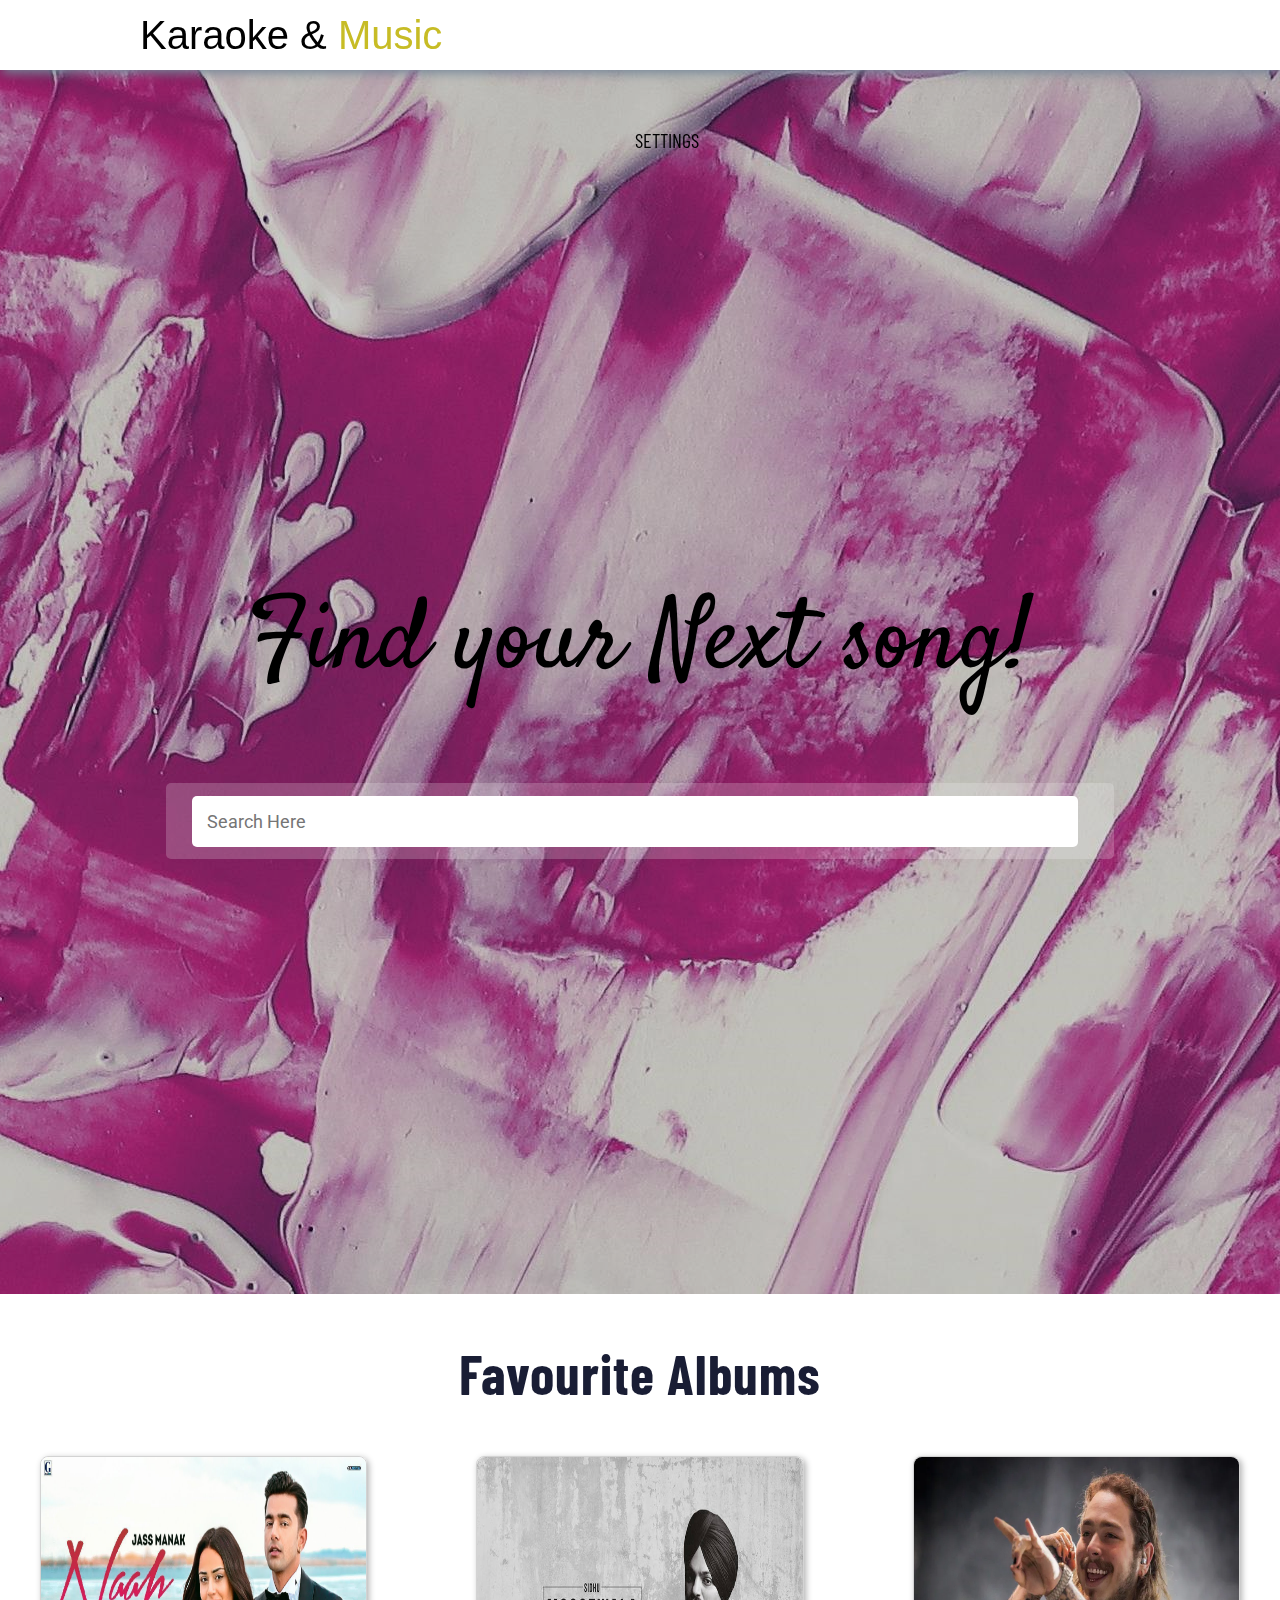
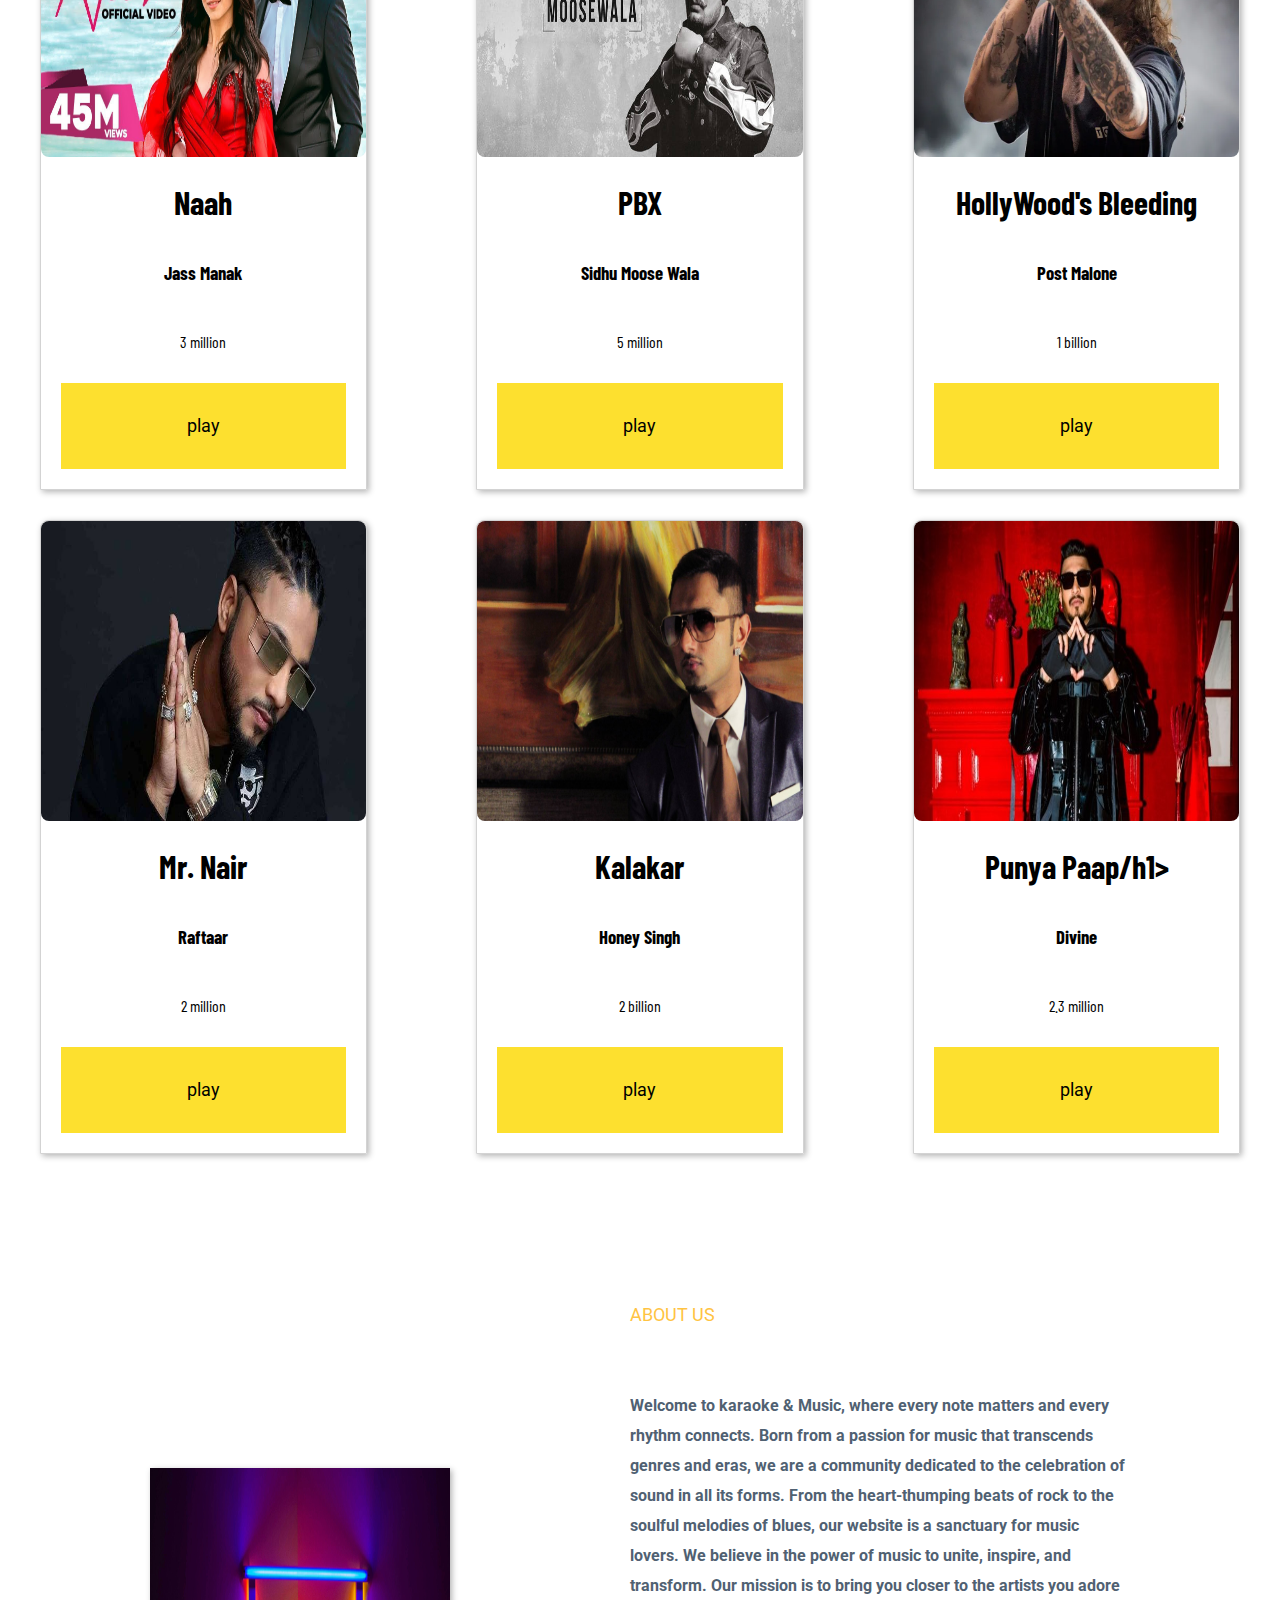
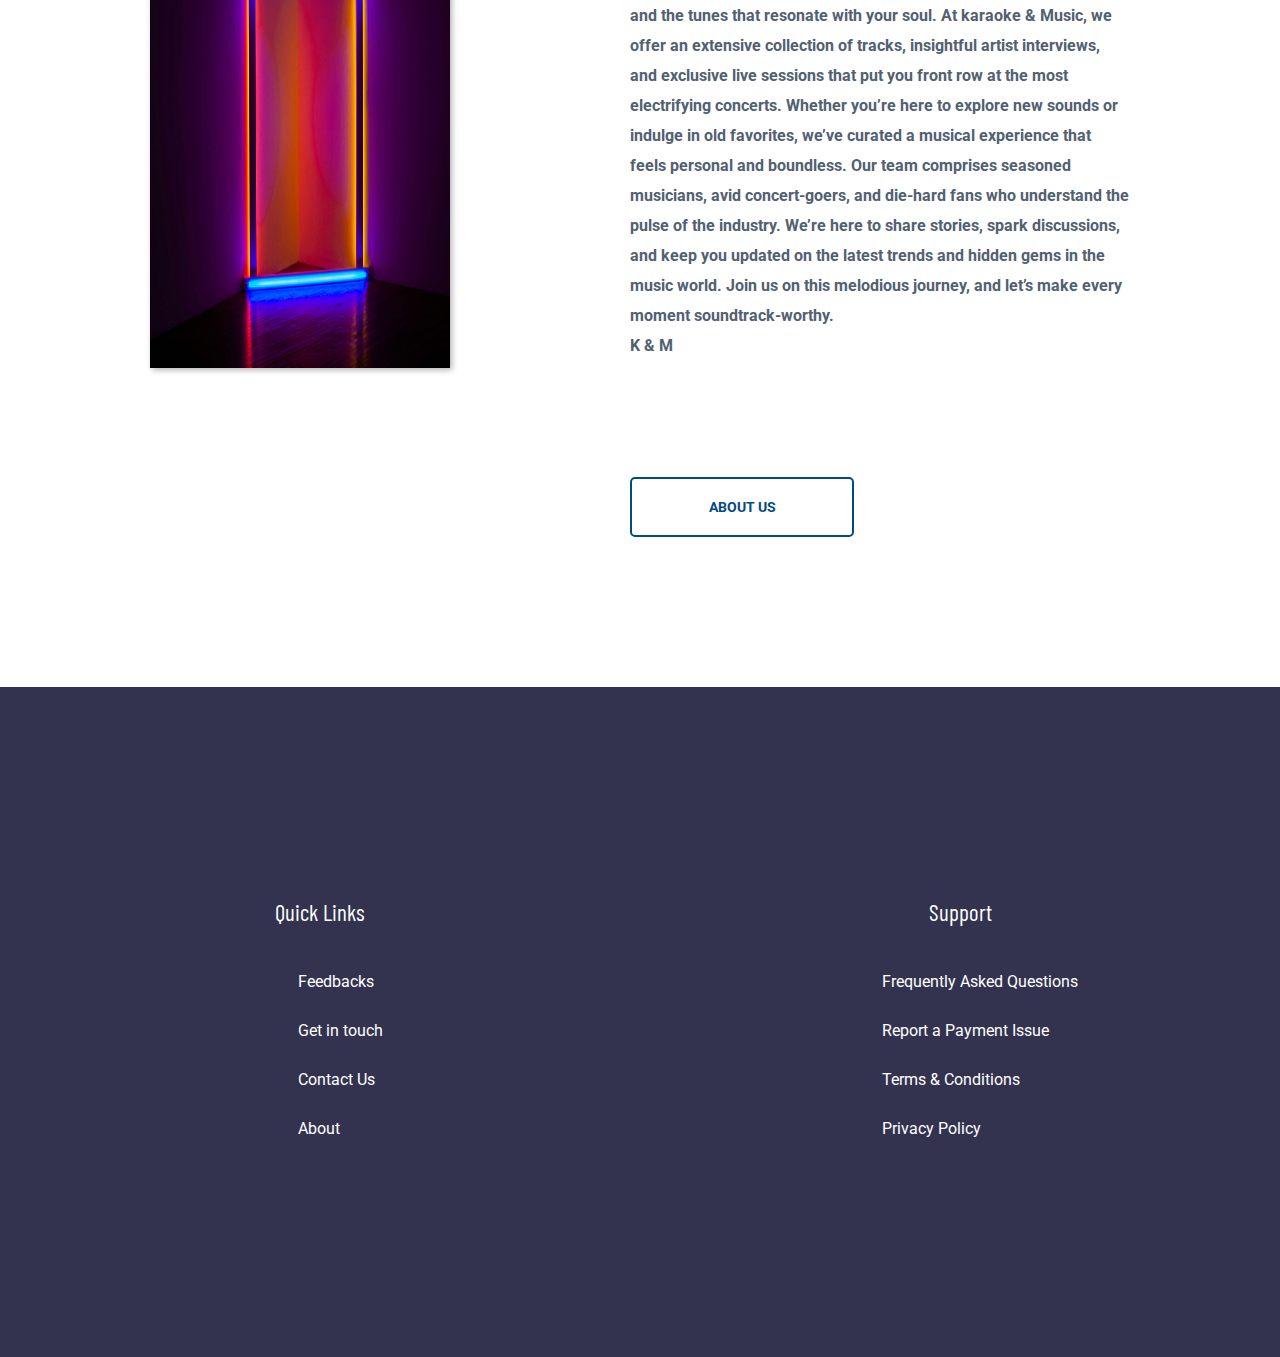
==== index.html @ b6ee7fc0 "Add files via upload" ====
<!-- our wesite code -->
<!DOCTYPE html>
<html lang="en">

<head>
  <meta charset="UTF-8" />
  <meta http-equiv="X-UA-Compatible" content="IE=edge" />
  <meta name="viewport" content="width=device-width, initial-scale=1.0" />
  <link rel="stylesheet" href="style.css" />
  <title>karaoke & Music</title>
</head>

<body>
    
  <!--===========Nav Bar=================-->
  <section class="nav-bar">
    <div class="logo"><span id="ayush">Karaoke & </span><span id="HERO">Music</span></div>
    <ul class="menu">
      <li><a href="#">HOME</a></li>
      <li><a href="#">YOUR LIBRARY</a></li>
      <li><a href="#">Settings</a></li>
    </ul>
  </section>
  <!--===============Banner================-->
  <section class="banner">
    <img src="2.jpg" alt="image">
    <div class="banner-text-item">
      <div class="banner-heading">
        <h1>Find your Next song!</h1>
      </div>
      <form class="form">
        <input type="text" list="mylist" placeholder="Search Here">
        <datalist id="mylist">
          <option>Jass Manak</option>
          <option>Post Malon</option>
          <option>Justin Biber</option>
          <option>Honey Singh</option>
          <option>Raftaar</option>
          <option>Divine</option>
          <option>Sonu Nigam</option>
        </datalist>
        <!-- <input type="date" class="date">
        <a href="#" class="book">book</a> -->
      </form>
    </div>
  </section>


        <!--==============Albums===================-->
        <section class="Albums">
            <div class="Albums-text">
                <!-- <small>favourite Albums</small> -->
                <h2>Favourite Albums</h2>
            </div>

            <div class="cards">
                <div class="card">
                    <div class="zoom-img">
                        <div class="img-card">
                            <img
                                src="jaassi.jpg">
                        </div>
                    </div>

                    <div class="text">
                        
                        <h1>Naah</h1>
                        <h3>Jass Manak</h3>
                        <p class="time">3 million</p>
                        <div class="card-box">
                            <p class="play">play</p>
                        
                        </div>
                    </div>

                </div>
                <div class="card">
                    <div class="zoom-img">
                        <div class="img-card">
                            <img src="sidhu.jpg">
                        </div>
                    </div>

                    <div class="text">
                    
                      <h1>PBX</h1>
                      <h3>Sidhu Moose Wala</h3>
                      <p class="time">5 million</p>
                      <div class="card-box">
                          <p class="play">play</p>
                        
                      </div>
                  </div>

                </div>
                <div class="card">
                    <div class="zoom-img">
                        <div class="img-card">
                            <img src="post.jpg">
                        </div>
                    </div>

                    <div class="text">
                    
                      <h1>HollyWood's Bleeding</h1>
                      <h3>Post Malone</h3>
                      <p class="time">1 billion</p>
                      <div class="card-box">
                          <p class="play">play</p>
                        
                      </div>
                  </div>

                </div>
                <div class="card">
                    <div class="zoom-img">
                        <div class="img-card">
                            <img
                                src="raftaar.jpg">
                        </div>
                    </div>

                    <div class="text">
                    
                      <h1>Mr. Nair</h1>
                      <h3>Raftaar</h3>
                      <p class="time">2 million</p>
                      <div class="card-box">
                          <p class="play">play</p>
                        
                      </div>
                  </div>

                </div>
                <div class="card">
                    <div class="zoom-img">
                        <div class="img-card">
                            <img src="honey.jpg">
                        </div>
                    </div>

                    <div class="text">
                    
                      <h1>Kalakar</h1>
                      <h3>Honey Singh</h3>
                      <p class="time">2 billion</p>
                      <div class="card-box">
                          <p class="play">play</p>
                        
                      </div>
                  </div>

                </div>
                <div class="card">
                    <div class="zoom-img">
                        <div class="img-card">
                            <img src="divine.jpg">
                        </div>
                    </div>

                    <div class="text">
                    
                      <h1>Punya Paap/h1>
                      <h3>Divine</h3>
                      <p class="time">2.3 million</p>
                      <div class="card-box">
                          <p class="play">play</p>
                        
                      </div>
                  </div>
                    </div>
                </div>
            </div>
        </section>
        <!--===========About Us===============-->
        <section class="about">
            <div class="about-img">
                <img src="about.jpg">
            </div>
            <div class="about-text">
                <small>ABOUT US</small>
                <!-- <h2>THANKS TO VISIT OUR SITE</h2> -->
                <p> Welcome to karaoke & Music, where every note matters and every rhythm connects. Born from a passion for music that transcends genres and eras, we are a community dedicated to the celebration of sound in all its forms.

                  From the heart-thumping beats of rock to the soulful melodies of blues, our website is a sanctuary for music lovers. We believe in the power of music to unite, inspire, and transform. Our mission is to bring you closer to the artists you adore and the tunes that resonate with your soul.
                  
                  At karaoke & Music, we offer an extensive collection of tracks, insightful artist interviews, and exclusive live sessions that put you front row at the most electrifying concerts. Whether you’re here to explore new sounds or indulge in old favorites, we’ve curated a musical experience that feels personal and boundless.
                  
                  Our team comprises seasoned musicians, avid concert-goers, and die-hard fans who understand the pulse of the industry. We’re here to share stories, spark discussions, and keep you updated on the latest trends and hidden gems in the music world.
                  
                  Join us on this melodious journey, and let’s make every moment soundtrack-worthy.<br>
                    K & M
                    </p>

                <!-- <label><input type="checkbox" checked>Lorem ipsum dolor sit amet</label>
                <label><input type="checkbox" checked>consectetur adipisicing elit</label>
                <label><input type="checkbox" checked>Architecto atque consequuntur</label>
                <label><input type="checkbox" checked>cupiditate doloremque ducimus</label> -->
                <a href="#">ABOUT US</a>
            </div>
        </section>

        <!--===========Footer=================-->
        <div class="footer">
            <div class="links">
                <h3>Quick Links</h3>
                <ul>
                    <li>Feedbacks</li>
                    <li>Get in touch</li>
                    <li>Contact Us</li>
                    <li>About</li>
                </ul>
            </div>
            <!-- <div class="links">
                <h3>New Products</h3>
                <ul>
                    <li>Woman Cloth</li>
                    <li>Fashion Accessories</li>
                    <li>Man Accessories</li>
                    <li>Rubber made Toys</li>
                </ul>
            </div> -->
            <div class="links">
                <h3>Support</h3>
                <ul>
                    <li>Frequently Asked Questions</li>
                    <li>Report a Payment Issue</li>
                    <li>Terms & Conditions</li>
                    <li>Privacy Policy</li>
                </ul>
            </div>
        </div>
    

</html>
</body>

</html>
---- style.css ----
/* our website code */
@import url("https://fonts.googleapis.com/css2?family=Barlow+Condensed:wght@500&display=swap");
@import url("https://fonts.googleapis.com/css2?family=Satisfy&display=swap");
@import url("https://fonts.googleapis.com/css2?family=Roboto:wght@300&display=swap");


body,
html {
  margin: 0;
  padding: 0;

}

/*------------------------Scroll Bar-----------------------*/
::-webkit-scrollbar {
  width: 15px;
  overflow-x:hidden;
}

::-webkit-scrollbar-track {
  box-shadow: inset 0 0 5px grey;
  border-radius: 15px;
  
}

::-webkit-scrollbar-thumb {
  background-color: #9e9d98;
  border-radius: 10px;
  overflow-x:hidden;
  
}
html, body {
  max-width: 100%;
  overflow-x: hidden;
}

::-webkit-scrollbar-thumb:hover {
  background-color: #fde02f;
}

/*========================Nav Bar=========================*/
.nav-bar {
  display: flex;
  /* flex-flow: row wrap; */
  width: 100%;
  height: 70px;
  background-color: #fff;
  box-shadow: 3px 3px 10px lightslategray;
/* justify-content: center; */
  position: sticky;
  top: 0;
  z-index: 1;  align-items: center;
  /* margin:20px; */
  /* padding: 0px 50px; */
}

.logo {
  /* flex: 1; */
  font-size: 40px;
  padding: 40px;
  margin-left: 100px;
  font-family: sans-serif;
}

ul.menu {
  flex: 1;
  display: flex;
  flex-flow: row wrap;
}

.menu li {
  /* flex: 1; */
  list-style-type: none;
  font-size: 20px;
  font-family: "Barlow Condensed";
  text-align: center;
  margin: 0px 20px;
  padding:93px;
}

.menu li a {
  text-decoration: none;
  color: #000;
  text-transform: uppercase;
}

.menu li a:hover {
  color: rgb(185, 188, 16);
  text-decoration: underline;
}

/*=============================Banner=============================*/
.banner {
  background-image: url("2.jpg");
  background-size: cover;
  background-repeat: no-repeat;
  background-position: center;
  /*overflow: hidden;*/
  width: 100%;
  height: auto;
  text-align: center;
  position: relative;
  display: flex;
  justify-content: center;
  align-items: center;
}

.banner::before {
  content: "";
  position: absolute;
  display: block;
  top: 0;
  left: 0;
  bottom: 0;
  right: 0;
  background-color: rgba(0, 0, 0, 0.2);
  /*background-size: 100%;*/
}

.banner-text-item {
  position: absolute;
  width: 100%;
  text-align: center;
  display: flex;
  flex-flow: column wrap;
  justify-content: center;
  align-items: center;
}

.banner-heading {
  flex: 1;
}

.banner-heading h1 {
  font-size: 100px;
  font-weight: normal;
  color:black;
  font-family: Satisfy;
}

.banner-text-item .form {
  flex: 1;
  display: flex;
  flex-flow: row wrap;
  justify-content: center;
  align-items: center;
  background-color: rgba(255, 255, 255, 0.2);
  border-radius: 5px;
  width: 70%;
  padding: 1% 2%;
}

.banner-text-item input,
.banner-text-item .date,
.banner-text-item .book {
  padding: 15px;
  margin-right: 10px;
  font-size: 18px;
  font-family: Roboto;
  border-radius: 5px;
  outline: 0;
  border: none;
}

.banner-text-item input {
  width: 50%;
  flex: 2;
}

.banner-text-item .date {
  width: 20%;
  flex: 1;
}

.banner-text-item .book {
  width: 20%;
  flex: 1;
}

.banner-text-item .book {
  text-decoration: none;
  color: #000;
  text-transform: uppercase;
  padding: 15px;
  cursor: pointer;
  background-color: #fde02f;
  font-size: 16px;
  font-weight: normal;
  font-family: "Barlow Condensed";
  width: 20%;
}

/*===========================Services===========================
.services {
  float:inline-end;
  display: flex;
  flex-flow: row;
  align-items: center;
  justify-content: center;
  border-radius: 30px;
}

.service-item {
  flex: 1;
  padding: 50px 10px;
  border: lightcyan solid 1px;
  text-align: center;
  margin: 180px 50px;
  transition: all 1s;
  display: flex;
  flex-flow: column;
  align-items: center;
  justify-content: center;
}

.service-item:hover {
  box-shadow: 3px 3px 20px lightsteelblue;
}

.service-item h2 {
  font-family: Barlow Condensed;
  font-size: 18px;
  width: 120px;
  color: #001f38;
  flex: 1;
}

.service-item img {
  width: 60px;
  height: 60px;
  flex: 1;
}*/

/*=============================Music===============================*/
.Albums-text {
  text-align: center;
  margin-bottom: 50px;
}

/* .Albums-text small {
  font-family: Roboto;
  color: #ffc342;
  font-size: 15px;
  font-weight: bolder;
} */

.Albums-text h2 {
  font-family: Barlow Condensed;
  font-size: 55px;
  color: #191d34;
  letter-spacing: 1px;
}

.cards {
  display: grid;
  grid-template-columns: repeat(3, 1fr);
  grid-template-rows: repeat(2, 1fr);
  grid-gap: 30px;
  align-items: center;
  justify-items: center;
  text-align: center;
}

.card {
  border: 1px solid lightgray;
  box-shadow: 2px 2px 6px 0 rgba(0, 0, 0, 0.3);
  border-top-left-radius: 8px;
  border-top-right-radius: 8px;
  width: 80%;
  height: auto;
}

.card img {
  max-width: 100%;
  height: 300px;
  border-radius: 8px;
  cursor: pointer;
}

.cards .text {
  padding: 20px;
  font-family: Barlow Condensed;
  line-height: 50px;
}

.cards .card-box {
  display: flex;
  flex-flow: row;
  background-color: #fde02f;
  font-size: 18px;
  font-family: Roboto;
  align-items: center;
  justify-content: center;
  text-align: center;
}

.cards .time {
  flex: 1;
}

.cards .location {
  flex: 2;
}

.cards .cost {
  color: #4cafad;
  font-size: 20px;
}

/*------------Zoom in Photos--------------*/
.zoom-img {
  float: left;
  position: relative;
  width: 100%;
  height: 320px;
  overflow: hidden;
}

.zoom-img .img-card {
  position: absolute;
  overflow: hidden;
}

.img-card img {
  -webkit-transition: 0.8s ease;
  transition: 0.8s ease;
}

.card:hover .zoom-img img {
  -webkit-transform: scale(1.1);
  transform: scale(1.1);
}

/*=========================About Us=========================*/
.about {
  display: flex;
  flex-flow: row wrap;
  align-items: center;
  justify-content: center;
  padding: 150px;
}

.about-img {
  flex: 1;
}

.about-img img {
  width: 500px;
  height: 700px;
  box-shadow: 2px 2px 6px 0 rgba(0, 0, 0, 0.3);
}

.about-text {
  flex: 1;
  /*width: 100px;*/
  display: flex;
  flex-flow: column wrap;
}

.about-text small,
.about-text p,
.about-text input,
.about-text a {
  flex: 1;
  font-family: Roboto;
}

.about-text small {
  color: #ffc342;
  font-size: 18px;
}

.about-text h2 {
  flex: 1;
  font-family: Barlow Condensed;
  font-size: 60px;
  color: #191d34;
  width: 450px;
}

.about-text label {
  padding-bottom: 10px;
  color: #506172;
  font-weight: bolder;
  font-family: Roboto;
  letter-spacing: 1px;
}

.about-text p {
  width: 500px;
  line-height: 30px;
  color: #506172;
  font-weight: bolder;
  padding: 50px 0;
}

.about-text a {
  background-color: #fff;
  border: 2px solid #014b85;
  text-decoration: none;
  border-radius: 5px;
  width: 180px;
  padding: 20px;
  text-align: center;
  margin-top: 50px;
  color: #014b85;
  font-weight: bolder;
  font-size: 14px;
}

.about-text a:hover {
  background-color: #014b85;
  color: #fff;
}

/*===============Footer===================*/
.footer {
  background-image: url("https://res.cloudinary.com/dxssqb6l8/image/upload/v1605293781/pine-tree_mq2sgp.jpg");
  background-size: cover;
  background-repeat: no-repeat;
  background-position: center;
  width: 100%;
  height: 670px;
  position: relative;
  display: flex;
  flex-flow: row wrap;
  justify-content: center;
  align-items: center;
}

.footer::before {
  position: absolute;
  content: "";
  display: block;
  background-color: rgba(0, 0, 36, 0.8);
  top: 0;
  left: 0;
  bottom: 0;
  right: 0;
}

.footer .links {
  position: relative;
  color: #fff;
  flex: 1;
  display: flex;
  flex-flow: column;
  justify-content: center;
  align-items: center;
}

.links ul {
  list-style-type: none;
}

.links h3 {
  font-family: Barlow Condensed;
  font-weight: normal;
  font-size: 23px;
  margin-bottom: 15px;
}

.links li {
  font-family: Roboto;
  cursor: pointer;
  padding: 15px 0;
}

.links li:hover {
  color: #ffa801;
}

/*==========================Responsive=============================*/
@media all and (max-width: 1172px) {
  .banner-text-item .form {
    display: flex;
    flex-flow: column;
    justify-content: center;
    align-items: center;
    width: 50%;
  }

  .banner-text-item .form input,
  .banner-text-item .form .date,
  .banner-text-item .form a {
    flex: 1;
    margin-bottom: 5px;
    font-size: 14px;
  }

  .banner-text-item .form input {
    width: 60%;
  }

  .banner-text-item .form .date {
    width: 30%;
  }

  .banner-text-item .form .book {
    width: 10%;
    font-size: 14px;
  }

  .banner-heading h1 {
    font-size: 60px;
  }
}

@media all and (max-width: 1414px) {
  .banner-text-item .form input {
    width: 40%;
  }

  .banner-text-item .form .date {
    width: 30%;
  }

  .banner-text-item .form .book {
    width: 20%;
    font-size: 14px;
  }
}

@media all and (max-width: 942px) {
  .nav-bar {
    display: flex;
    flex-flow: column wrap;
    justify-content: center;
    align-items: center;
    width: 100%;
    height: auto;
    text-align: center;
    position: static;
  }

  .logo {
    flex: 1;
    font-size: 30px;
    margin: 10px auto;
    font-family: Satisfy;
    color: #fde02f;
  }

  .nav-bar ul {
    display: none;
  }

  .nav-bar ul li {
    flex: 1;
    margin-bottom: 5px;
    font-size: 14px;
  }

  .services {
    display: flex;
    flex-flow: column wrap;
  }

  .services .service-item {
    flex: 1;
    margin-bottom: -130px;
    width: 400px;
  }

  .places-text {
    margin-top: 200px;
  }
}

@media all and (max-width: 928px) {
  .banner .form input,
  a {
    font-size: 12px;
  }
}

@media all and (max-width: 1173px) {
  .banner .form {
    background-color: transparent;
  }
}

@media all and (max-width: 1194px) {
  .places .card-box p {
    font-size: 14px;
  }
}

@media all and (max-width: 1086px) {
  .places .cards .text {
    line-height: 40px;
  }

  .cards .text .h2 {
    font-size: 12px;
  }

  .cards .img-card img {
    height: 260px;
  }
}

@media all and (max-width: 974px) {
  .cards {
    display: grid;
    grid-template-columns: repeat(1, 1fr);
    grid-template-rows: repeat(6, 1fr);
    grid-gap: 20px;
  }

  .card {
    width: 300px;
    height: 500px;
    margin: auto;
  }

  .cards .text {
    padding: 5px;
    font-family: Barlow Condensed;
  }
}

@media all and (max-width: 1334px) {
  .about-img img {
    width: 300px;
    height: 500px;
  }
}

@media all and (max-width: 1116px) {
  .about {
    display: flex;
    flex-flow: column wrap;
    justify-content: center;
    align-items: center;
  }

  .about-img {
    flex: 1;
    margin-bottom: 20px;
  }

  .about-text {
    flex: 1;
    margin: auto;
    text-align: center;
    display: flex;
    flex-flow: column;
    justify-content: center;
    align-items: center;
  }

  .about-text h2 {
    font-size: 35px;
  }

  .about-img img {
    width: 400px;
    height: 400px;
  }
}

@media all and (max-width: 708px) {
  .footer {
    width: 100%;
    height: 670px;
    position: relative;
    display: flex;
    flex-flow: column wrap;
    justify-content: center;
    align-items: center;
  }
}
#ajay{
  color: black;
}

#HERO{
  color: rgb(199, 188, 37);
}
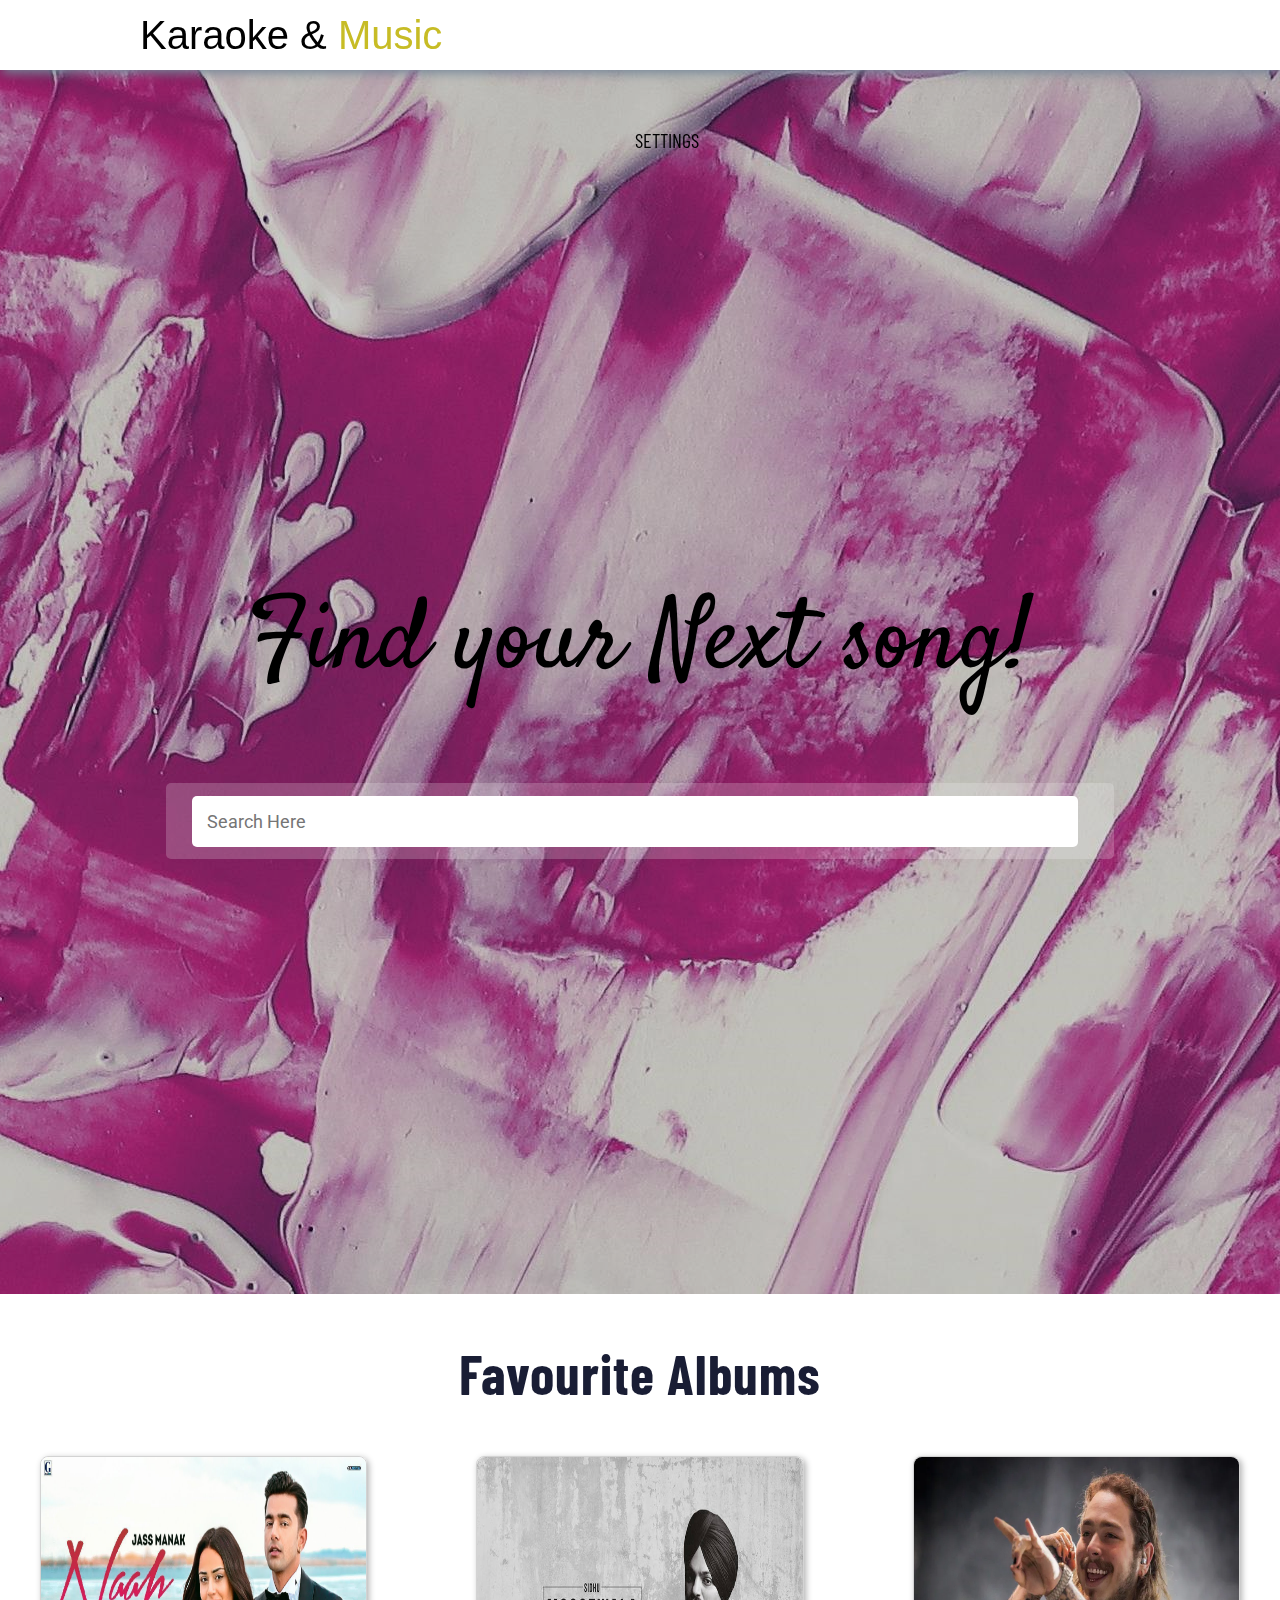
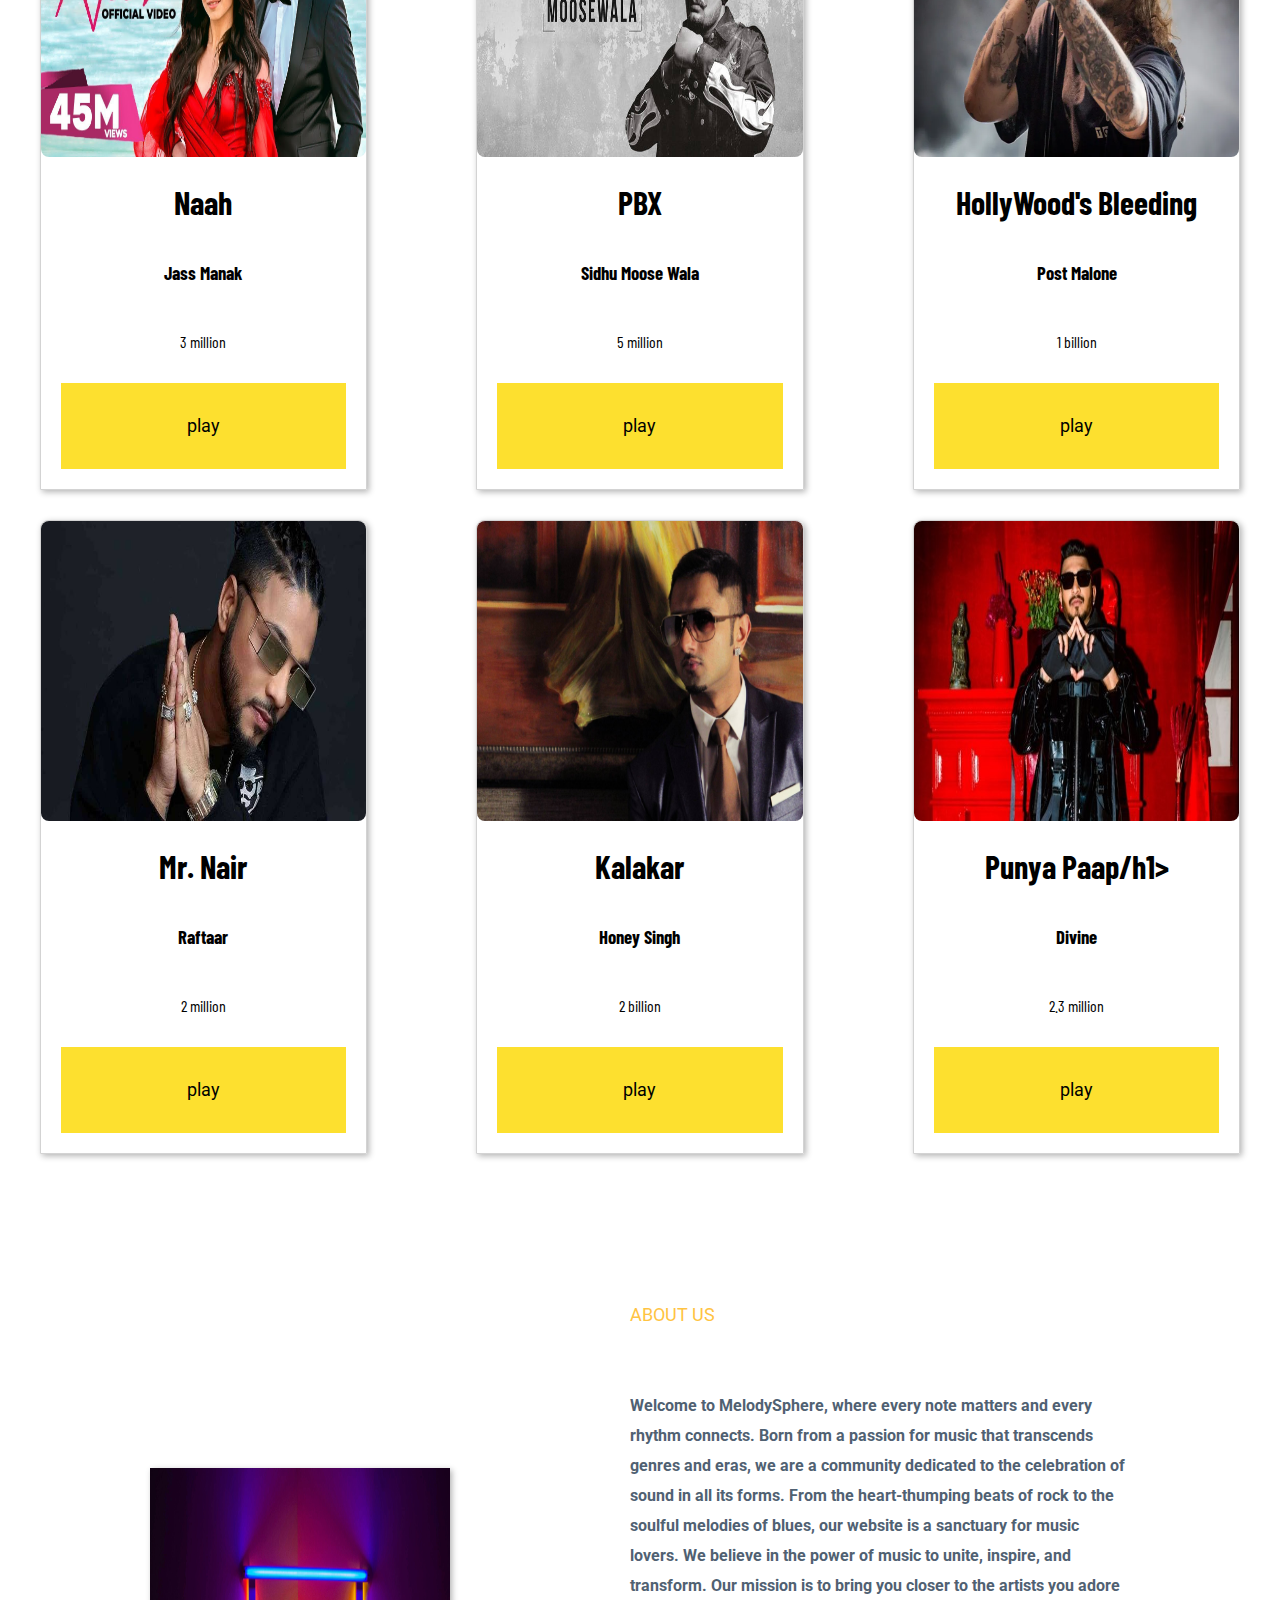
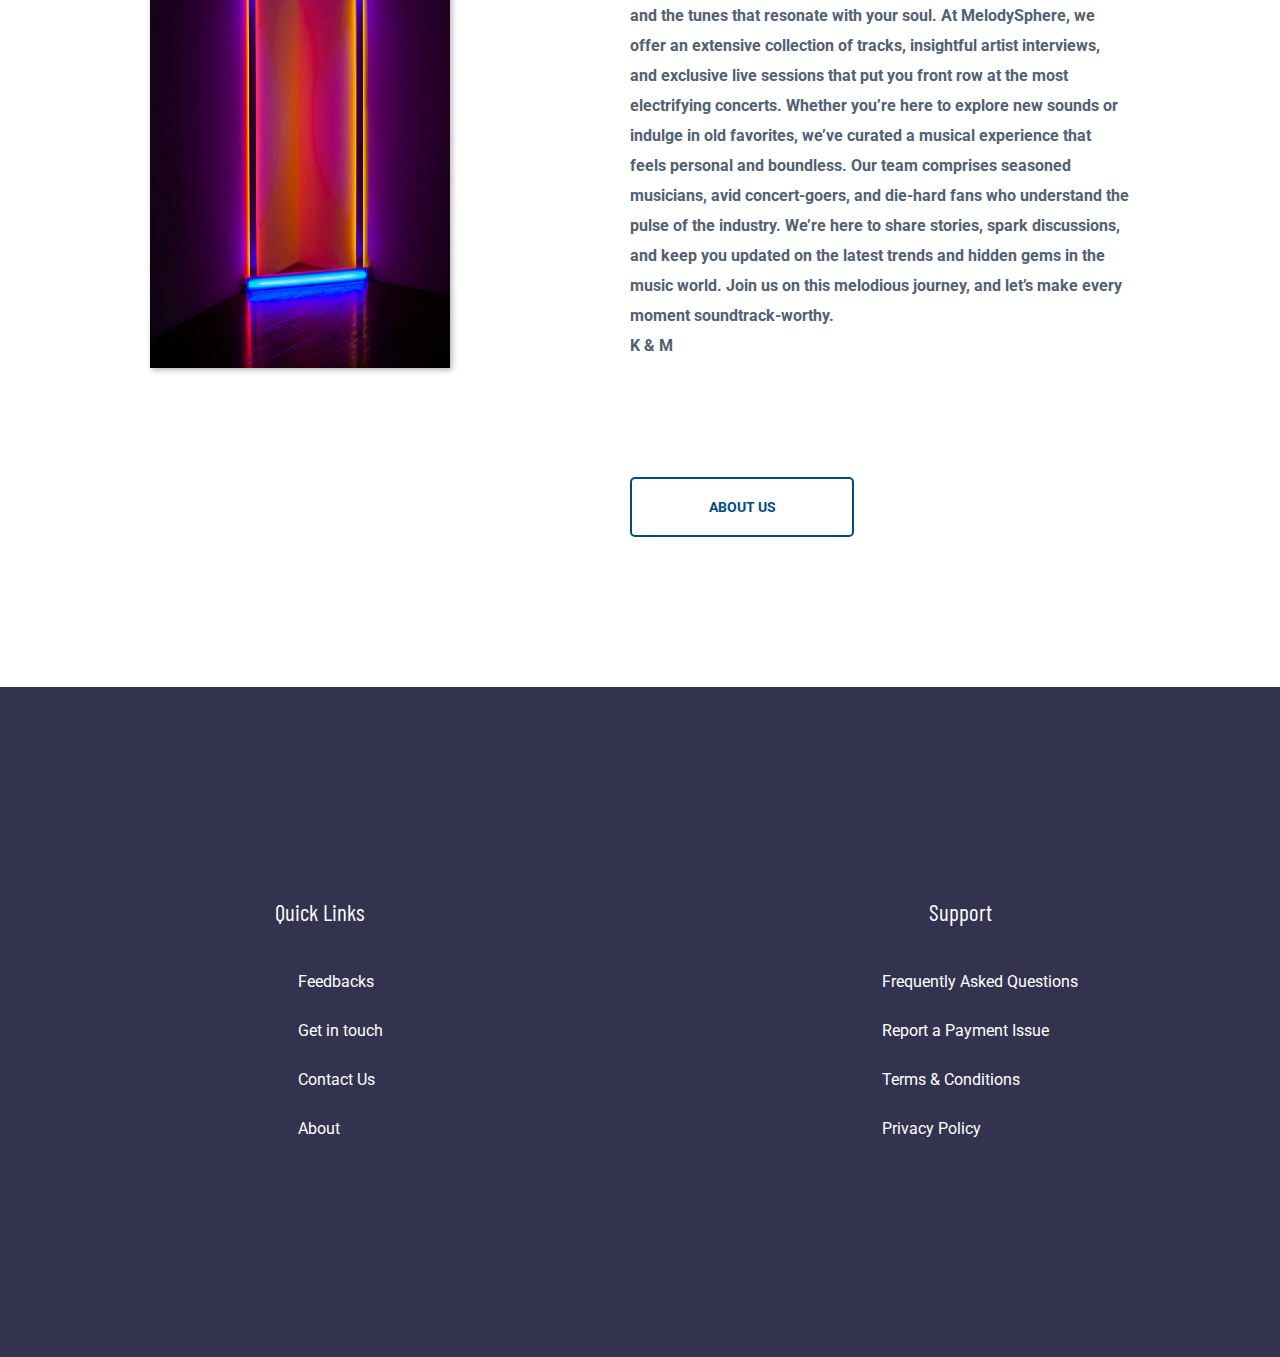
==== commit bc246561: "Add files via upload" ====
--- a/index.html
+++ b/index.html
@@ -180,11 +180,11 @@
             <div class="about-text">
                 <small>ABOUT US</small>
                 <!-- <h2>THANKS TO VISIT OUR SITE</h2> -->
-                <p> Welcome to karaoke & Music, where every note matters and every rhythm connects. Born from a passion for music that transcends genres and eras, we are a community dedicated to the celebration of sound in all its forms.
+                <p> Welcome to MelodySphere, where every note matters and every rhythm connects. Born from a passion for music that transcends genres and eras, we are a community dedicated to the celebration of sound in all its forms.
 
                   From the heart-thumping beats of rock to the soulful melodies of blues, our website is a sanctuary for music lovers. We believe in the power of music to unite, inspire, and transform. Our mission is to bring you closer to the artists you adore and the tunes that resonate with your soul.
                   
-                  At karaoke & Music, we offer an extensive collection of tracks, insightful artist interviews, and exclusive live sessions that put you front row at the most electrifying concerts. Whether you’re here to explore new sounds or indulge in old favorites, we’ve curated a musical experience that feels personal and boundless.
+                  At MelodySphere, we offer an extensive collection of tracks, insightful artist interviews, and exclusive live sessions that put you front row at the most electrifying concerts. Whether you’re here to explore new sounds or indulge in old favorites, we’ve curated a musical experience that feels personal and boundless.
                   
                   Our team comprises seasoned musicians, avid concert-goers, and die-hard fans who understand the pulse of the industry. We’re here to share stories, spark discussions, and keep you updated on the latest trends and hidden gems in the music world.
                   
--- a/style.css
+++ b/style.css
@@ -231,7 +231,7 @@
   flex: 1;
 }*/
 
-/*=============================Music===============================*/
+/*=============================Places===============================*/
 .Albums-text {
   text-align: center;
   margin-bottom: 50px;
